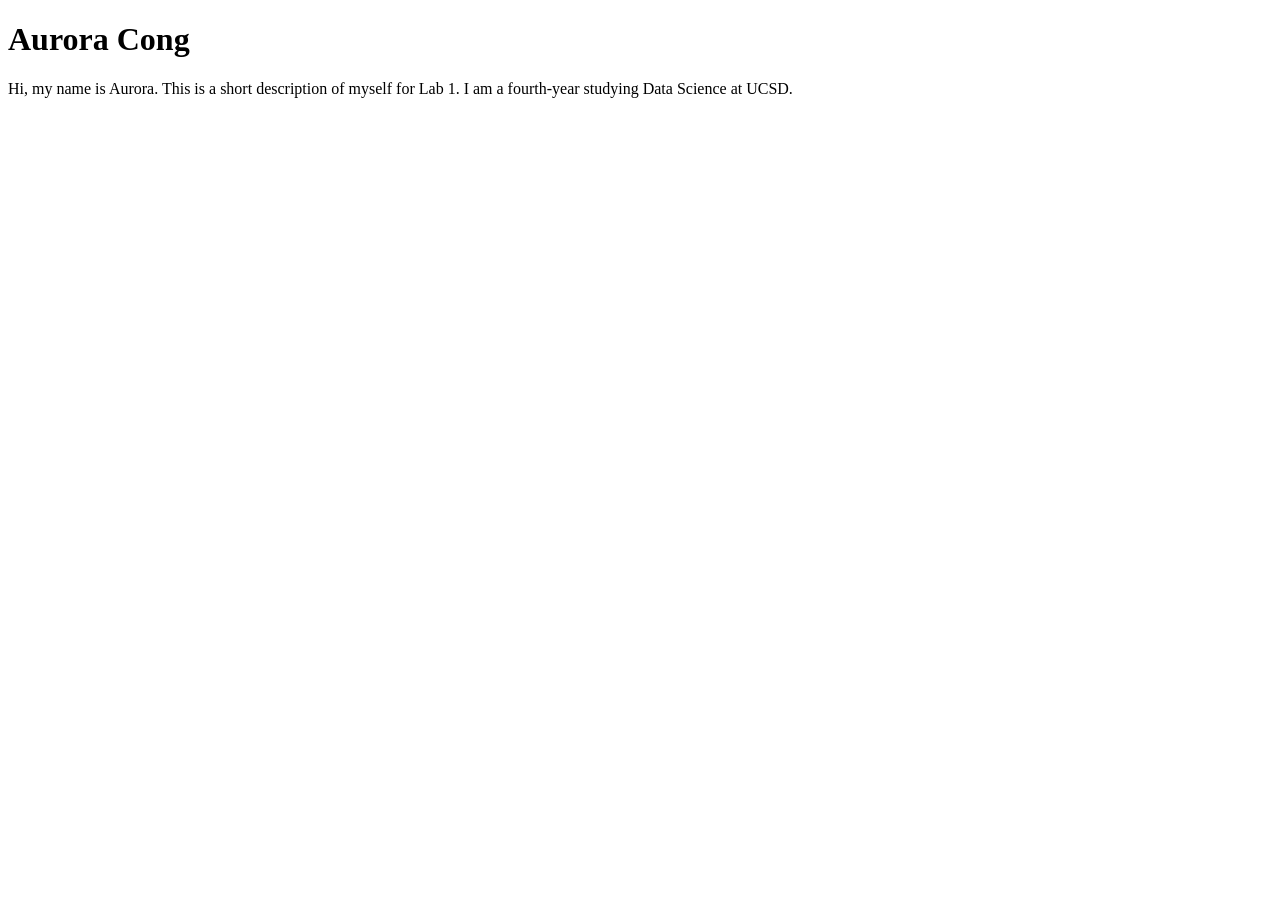
==== index.html @ 89d44845 "Create and add basics to index.html Added title, h1, description" ====
<!DOCTYPE html>
<html lang="en">
<head>
    <meta charset="UTF-8">
    <meta name="viewport" content="width=device-width, initial-scale=1.0">
    <title>Aurora Cong: Personal site and portfolio</title>
    <h1>Aurora Cong</h1>
    <p>Hi, my name is Aurora. This is a short description of myself for Lab 1. I am a fourth-year studying Data Science at UCSD.</p>
</head>
<body>
    
</body>
</html>
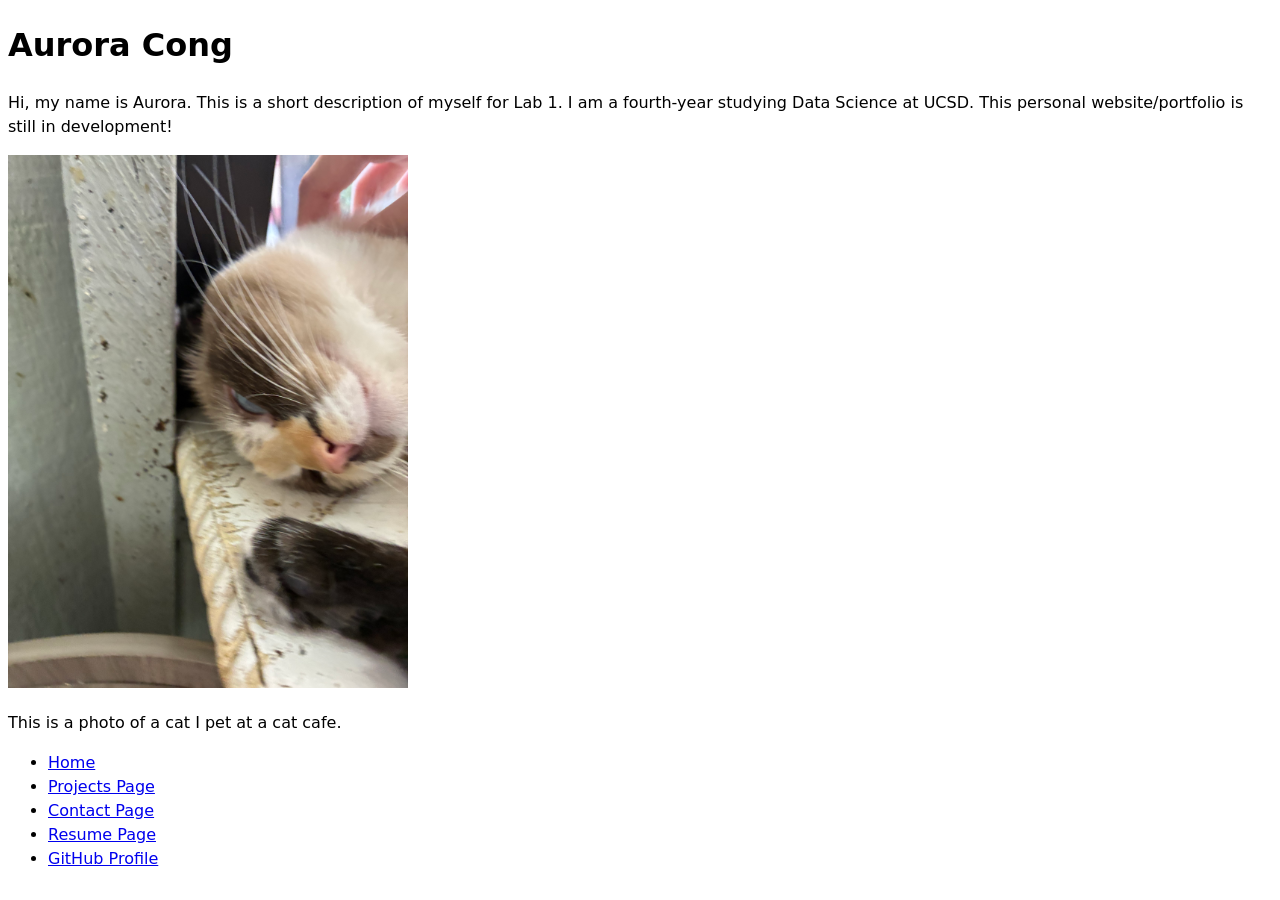
==== commit b0e1bb97: "added new pages that direct to homepage and vice versa added contact, projects, resume pages, edited" ====
--- a/index.html
+++ b/index.html
@@ -1,13 +1,25 @@
 <!DOCTYPE html>
 <html lang="en">
 <head>
+    <link rel="stylesheet" href="style.css">
     <meta charset="UTF-8">
     <meta name="viewport" content="width=device-width, initial-scale=1.0">
     <title>Aurora Cong: Personal site and portfolio</title>
     <h1>Aurora Cong</h1>
-    <p>Hi, my name is Aurora. This is a short description of myself for Lab 1. I am a fourth-year studying Data Science at UCSD.</p>
+    <p>Hi, my name is Aurora. This is a short description of myself for Lab 1. I am a fourth-year studying Data Science at UCSD. This personal website/portfolio is still in development!</p>
+    
 </head>
 <body>
-    
+    <img src="images/IMG_0915.jpeg" alt="A cat being pet" style="width: 400px; height: auto;">
+    <p>This is a photo of a cat I pet at a cat cafe.</p>
+    <nav>
+        <ul>
+            <li><a href="./index.html">Home</a></li>
+            <li><a href="projects/index.html">Projects Page</a></li>
+            <li><a href="contact/index.html">Contact Page</a></li>
+            <li><a href="resume/index.html">Resume Page</a></li>
+            <li><a href="https://github.com/Aurora-1420" target="_blank">GitHub Profile</a></li>
+        </ul>
+    </nav>
 </body>
 </html>
--- a/style.css
+++ b/style.css
@@ -0,0 +1,6 @@
+body {
+  /* Set line height to 1.5 times the font size
+	   and use the OS’s UI font as the website font
+	 */
+  font: 100%/1.5 system-ui;
+}
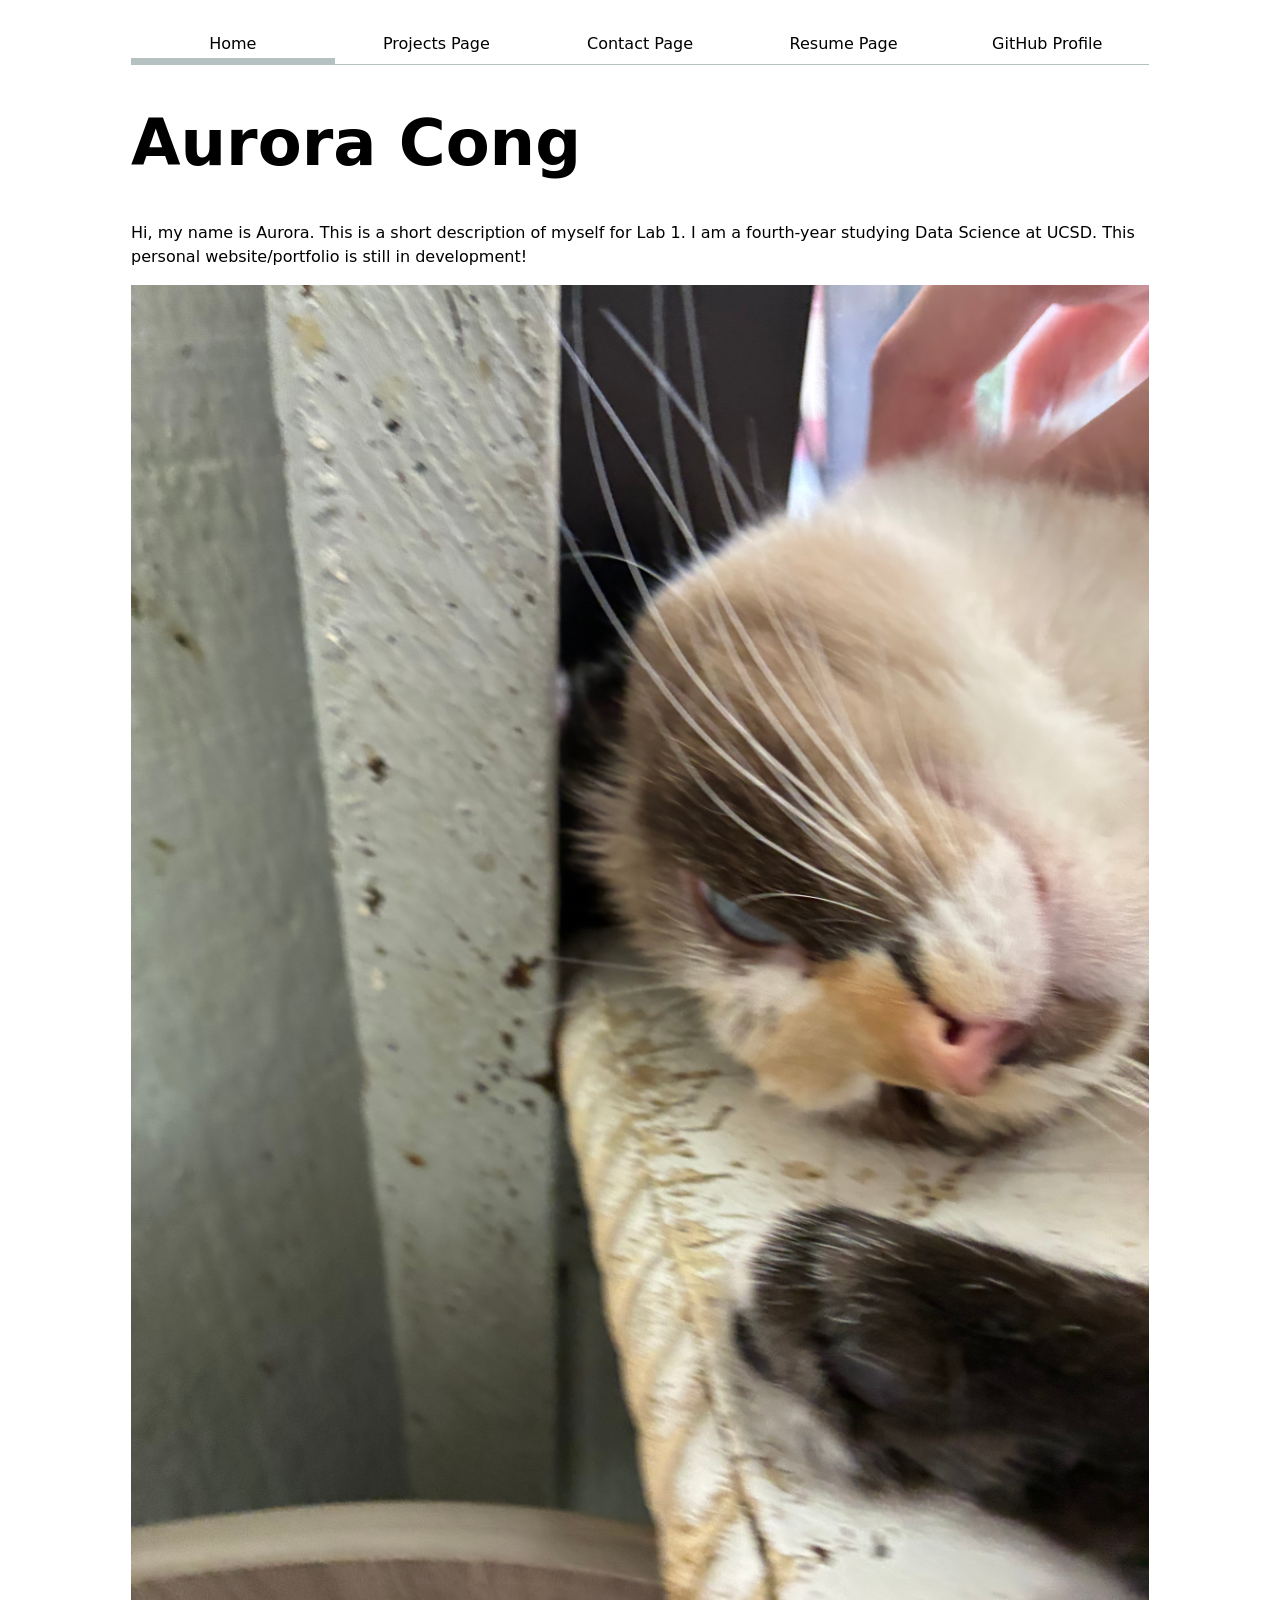
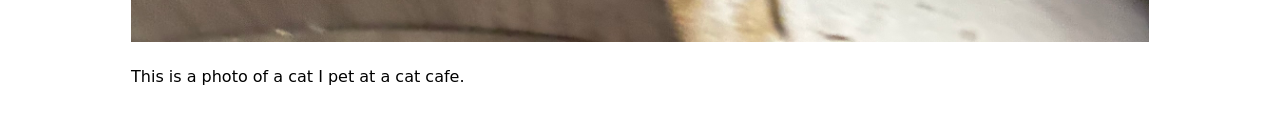
==== commit 5e96d204: "finished lab 2 changes" ====
--- a/index.html
+++ b/index.html
@@ -5,21 +5,22 @@
     <meta charset="UTF-8">
     <meta name="viewport" content="width=device-width, initial-scale=1.0">
     <title>Aurora Cong: Personal site and portfolio</title>
-    <h1>Aurora Cong</h1>
-    <p>Hi, my name is Aurora. This is a short description of myself for Lab 1. I am a fourth-year studying Data Science at UCSD. This personal website/portfolio is still in development!</p>
     
 </head>
 <body>
-    <img src="images/IMG_0915.jpeg" alt="A cat being pet" style="width: 400px; height: auto;">
-    <p>This is a photo of a cat I pet at a cat cafe.</p>
     <nav>
         <ul>
-            <li><a href="./index.html">Home</a></li>
+            <li><a href="./index.html" class="current">Home</a></li>
             <li><a href="projects/index.html">Projects Page</a></li>
             <li><a href="contact/index.html">Contact Page</a></li>
             <li><a href="resume/index.html">Resume Page</a></li>
             <li><a href="https://github.com/Aurora-1420" target="_blank">GitHub Profile</a></li>
         </ul>
     </nav>
+    <h1>Aurora Cong</h1>
+    <p>Hi, my name is Aurora. This is a short description of myself for Lab 1. I am a fourth-year studying Data Science at UCSD. This personal website/portfolio is still in development!</p>
+    <img src="images/IMG_0915.jpeg" alt="A cat being pet">
+    <p>This is a photo of a cat I pet at a cat cafe.</p>
+    
 </body>
 </html>
--- a/style.css
+++ b/style.css
@@ -3,4 +3,120 @@
 	   and use the OS’s UI font as the website font
 	 */
   font: 100%/1.5 system-ui;
+  max-width: 100ch;
+  margin-inline: auto;
+  padding: 1em;
+}
+
+nav ul,
+nav li {
+    display: contents;
+}
+
+nav {
+    display: flex;
+    margin-bottom: 1em;
+    border-bottom: 1px solid oklch(80% 3% 200);
+}
+
+nav a {
+    flex: 1;
+    text-decoration: none;
+    color: inherit;
+    text-align:center;
+    padding: 0.5em;
+}
+
+nav a.current {
+    border-bottom: 0.4em solid oklch(80% 3% 200);
+    padding-bottom: 0.1em;
+}
+
+html {
+    --color-accent: oklch(65% 50% 0);
+    accent-color: var(--color-accent);
+}
+
+nav a:hover {
+    border-bottom: 0.4em solid var(--color-accent);
+    padding-bottom: 0.1em;
+    background-color: oklch(from var(--color-accent) 95% 5% h);
+}
+
+img {
+    max-width: 100%;
+    height: auto;
+}
+
+input,
+textarea,
+button {
+    font: inherit;
+}
+
+form {
+  display: grid;
+  grid-template-columns: auto 1fr;
+  gap: 1em;
+}
+
+form label {
+  display: grid;
+  grid-template-columns: subgrid;
+  grid-column: 1 / -1;
+}
+
+form button {
+  grid-column: 1 / -1;
+}
+
+
+.projects {
+  display: grid;
+  grid-template-columns: repeat(auto-fill, minmax(15em, 1fr));
+  gap: 1em;
+}
+
+.projects article {
+  display: grid;
+  grid-template-rows: subgrid;
+  grid-row: span 3;
+  gap: 1em;
+}
+
+.projects h2 {
+  margin: 0;
+}
+
+h1 {
+    font-size: 400%;
+}
+
+h1, h2, h3, h4, h5, h6 {
+    line-height: 1.1;
+    text-wrap: balance;
+}
+
+section h2 {
+    border-bottom: 2px solid var(--color-accent);
+    padding-bottom: 0.2em;
+    margin-top: 1.5em;
+    font-size: 200%;
+}
+
+section article {
+    display: grid;
+    grid-template-columns: 1fr auto;
+    column-gap: 1em;
+    margin-block: 1em;
+}
+
+section article h3 {
+    margin: 0;
+}
+
+section article .dates {
+    margin: 0;
+    color: oklch(50% 3% 200);
+    text-align: right;
 }
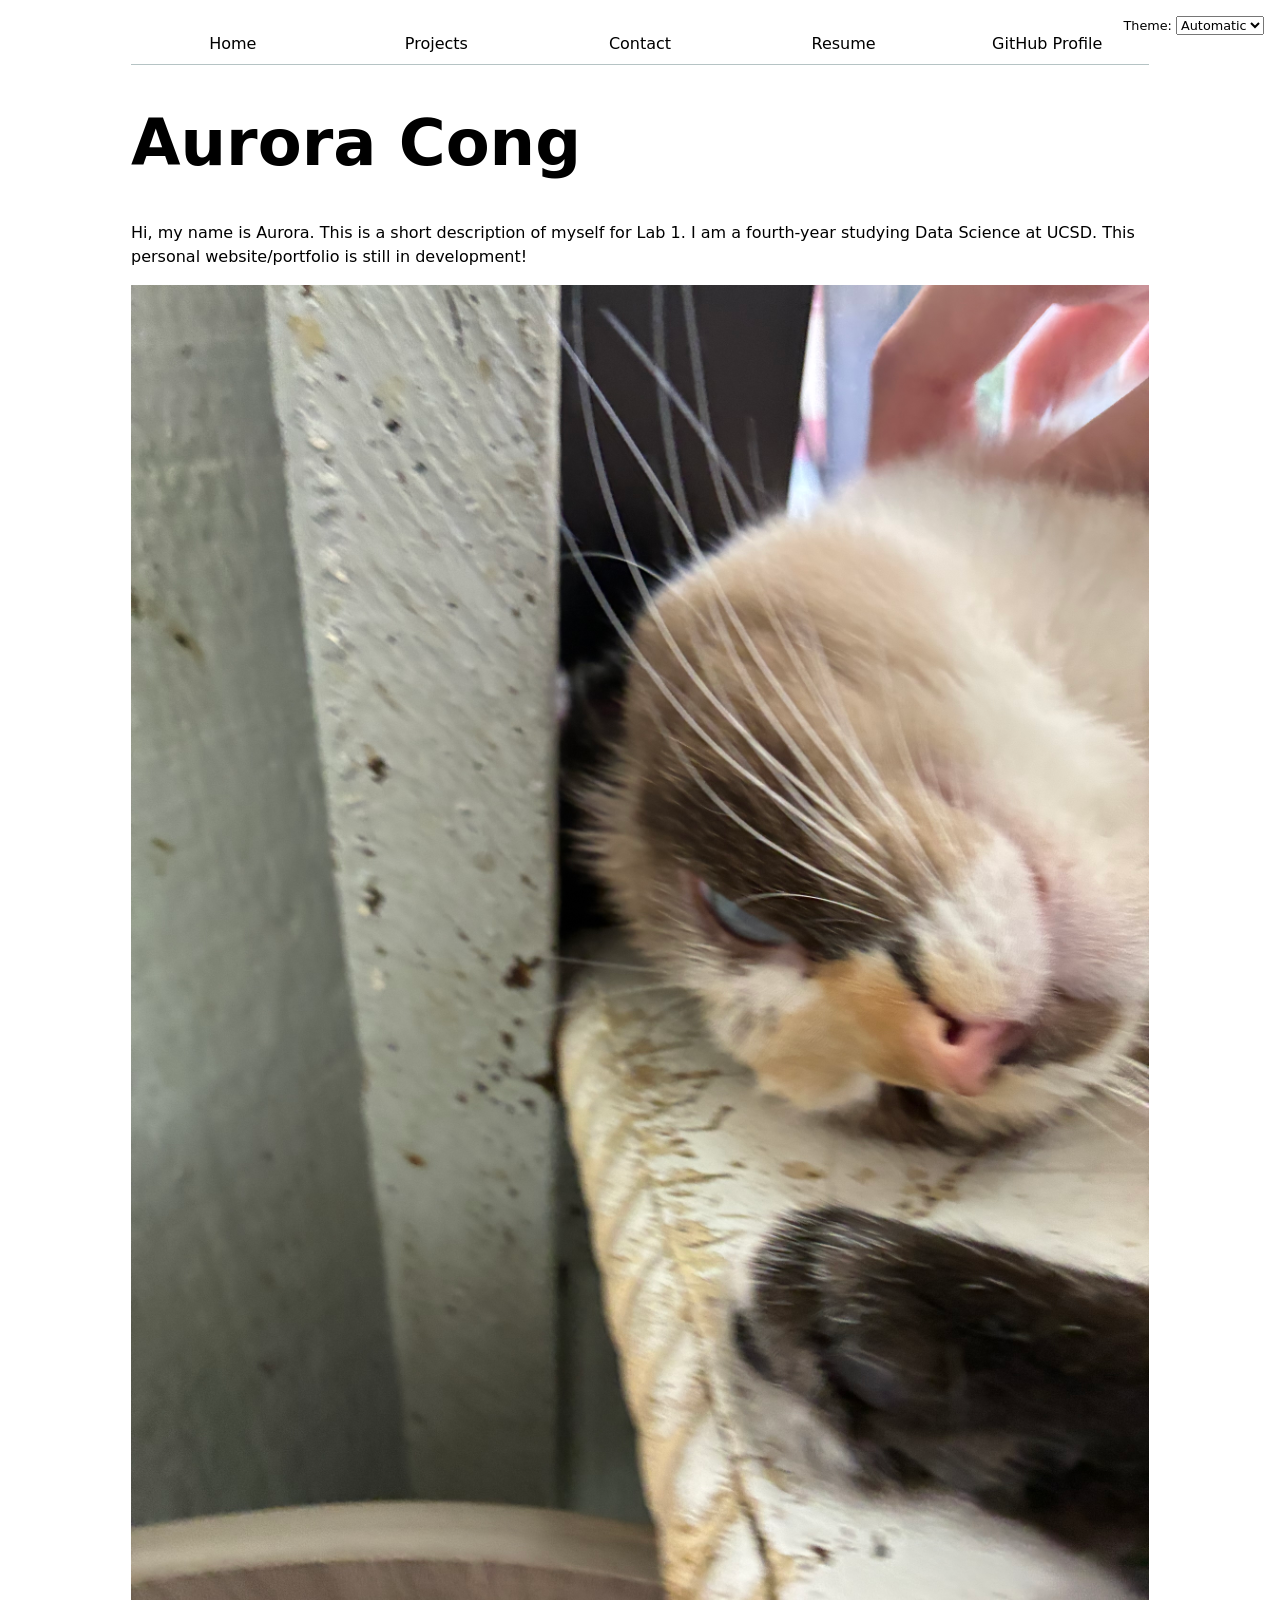
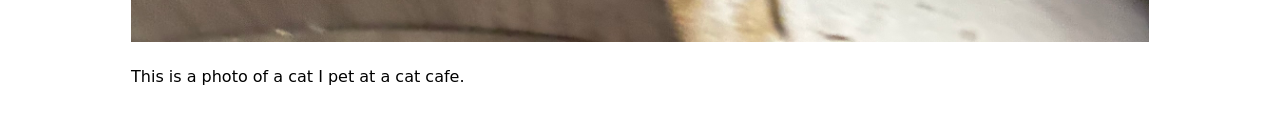
==== commit c30af4c6: "lab 3 changes added js file + made style changes" ====
--- a/index.html
+++ b/index.html
@@ -5,18 +5,20 @@
     <meta charset="UTF-8">
     <meta name="viewport" content="width=device-width, initial-scale=1.0">
     <title>Aurora Cong: Personal site and portfolio</title>
-    
+    <script type="module" src="global.js"></script>
 </head>
 <body>
+    <!--
     <nav>
         <ul>
-            <li><a href="./index.html" class="current">Home</a></li>
+            <li><a href="./index.html">Home</a></li>
             <li><a href="projects/index.html">Projects Page</a></li>
             <li><a href="contact/index.html">Contact Page</a></li>
             <li><a href="resume/index.html">Resume Page</a></li>
             <li><a href="https://github.com/Aurora-1420" target="_blank">GitHub Profile</a></li>
         </ul>
     </nav>
+    -->
     <h1>Aurora Cong</h1>
     <p>Hi, my name is Aurora. This is a short description of myself for Lab 1. I am a fourth-year studying Data Science at UCSD. This personal website/portfolio is still in development!</p>
     <img src="images/IMG_0915.jpeg" alt="A cat being pet">
--- a/style.css
+++ b/style.css
@@ -8,15 +8,23 @@
   padding: 1em;
 }
 
+.color-scheme {
+  position: absolute;
+  top: 1rem;
+  right: 1rem;
+  font-size: 80%;
+}
+
 nav ul,
 nav li {
     display: contents;
 }
 
 nav {
+    --border-color: oklch(50% 10% 200 / 40%);
     display: flex;
     margin-bottom: 1em;
-    border-bottom: 1px solid oklch(80% 3% 200);
+    border-bottom: 1px solid var(--border-color);
 }
 
 nav a {
@@ -28,11 +36,12 @@
 }
 
 nav a.current {
-    border-bottom: 0.4em solid oklch(80% 3% 200);
+    border-bottom: 0.4em solid var(--border-color);
     padding-bottom: 0.1em;
 }
 
 html {
+    color-scheme: light dark;
     --color-accent: oklch(65% 50% 0);
     accent-color: var(--color-accent);
 }
@@ -40,7 +49,7 @@
 nav a:hover {
     border-bottom: 0.4em solid var(--color-accent);
     padding-bottom: 0.1em;
-    background-color: oklch(from var(--color-accent) 95% 5% h);
+    background-color: color-mix(in oklch, var(--color-accent), canvas 85%);
 }
 
 img {
@@ -50,7 +59,8 @@
 
 input,
 textarea,
-button {
+button,
+select {
     font: inherit;
 }
 
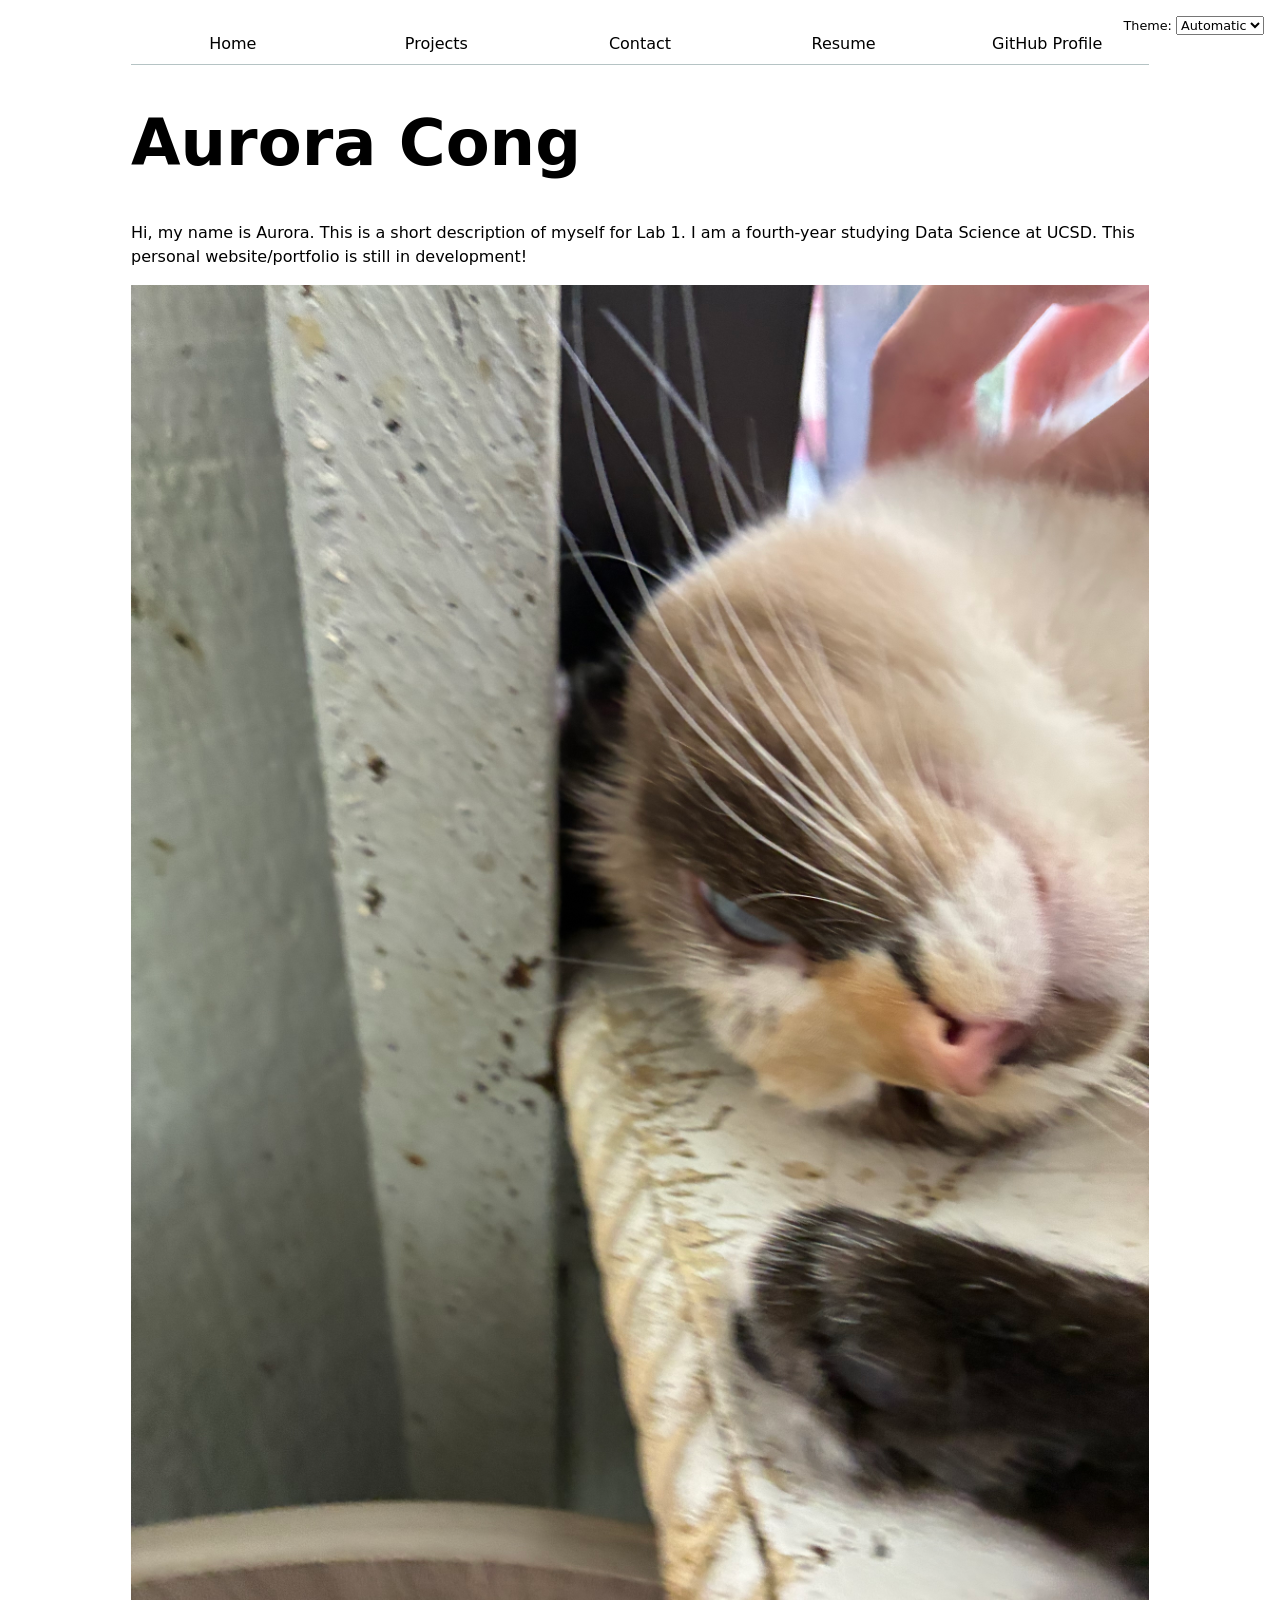
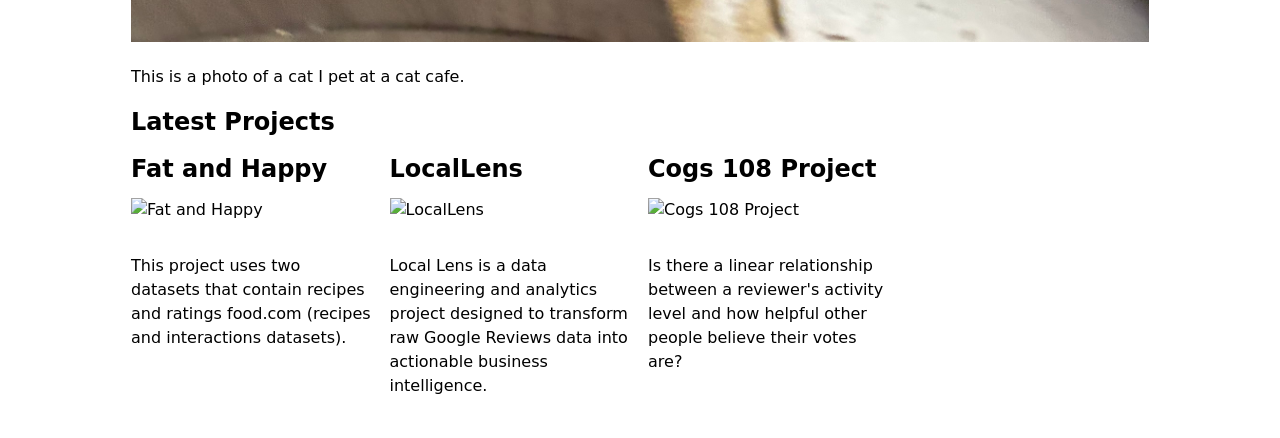
==== commit d6da4e8b: "lab 4 changes added lab 4 changes" ====
--- a/index.html
+++ b/index.html
@@ -23,6 +23,11 @@
     <p>Hi, my name is Aurora. This is a short description of myself for Lab 1. I am a fourth-year studying Data Science at UCSD. This personal website/portfolio is still in development!</p>
     <img src="images/IMG_0915.jpeg" alt="A cat being pet">
     <p>This is a photo of a cat I pet at a cat cafe.</p>
-    
+    <h2>Latest Projects</h2>
+    <div class="projects">
+        <!-- Dynamically added content will appear here -->
+    </div>
+    <script src="index.js" type="module" defer></script>
+    <div id="profile-stats"></div>
 </body>
 </html>
